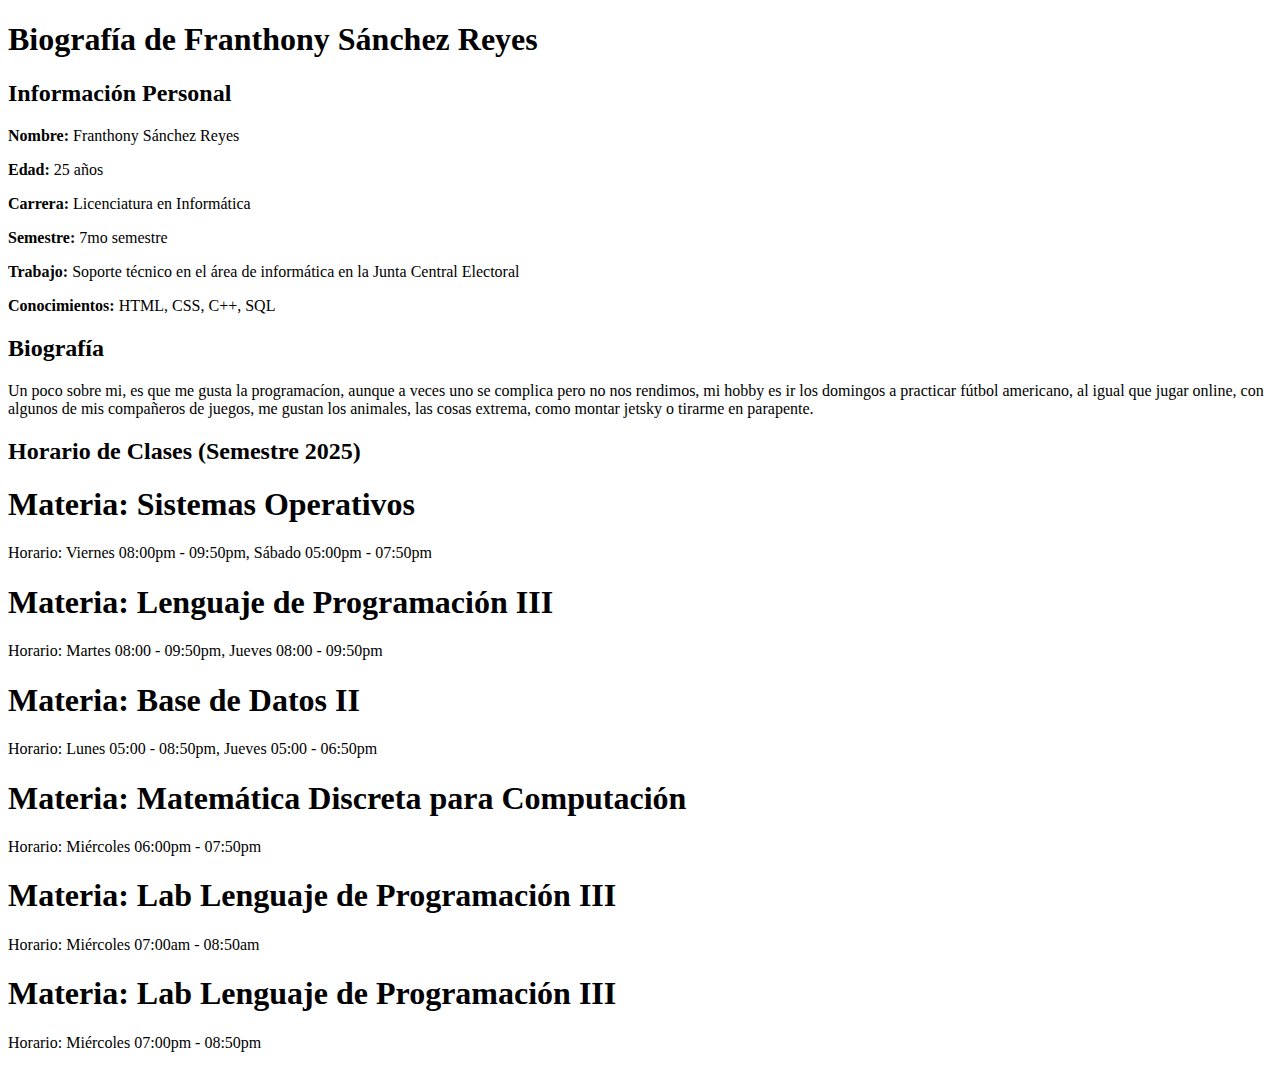
==== index.html @ 140d07ef "Add files via upload" ====
﻿<!DOCTYPE html>
<html lang="es">
<head>
    <meta charset="UTF-8">
    <meta name="viewport" content="width=device-width, initial-scale=1.0">
    <title>Biografía</title>
</head>
<body>
    <header>
        <h1>Biografía de Franthony Sánchez Reyes</h1>
    </header>

    <section>
        <h2>Información Personal</h2>
        <p><strong>Nombre:</strong> Franthony Sánchez Reyes</p>
        <p><strong>Edad:</strong> 25 años</p>
        <p><strong>Carrera:</strong> Licenciatura en Informática</p>
        <p><strong>Semestre:</strong> 7mo semestre</p>
        <p><strong>Trabajo:</strong> Soporte técnico en el área de informática en la Junta Central Electoral</p>
        <p><strong>Conocimientos:</strong> HTML, CSS, C++, SQL</p>

        <h2>Biografía</h2>
        <p>
            Un poco sobre mi, es que me gusta la programacíon, aunque a veces uno se complica pero no nos rendimos, mi hobby es ir los domingos a practicar fútbol americano, al igual que jugar online,
            con algunos de mis compañeros de juegos, me gustan los animales, las cosas extrema, como montar jetsky o tirarme en parapente.
        </p>
    </section>

    <section>
        <h2>Horario de Clases (Semestre 2025)</h2>
        <h1>Materia: Sistemas Operativos</h1>
        <p>Horario: Viernes 08:00pm - 09:50pm, Sábado 05:00pm - 07:50pm</p>
        <h1>Materia: Lenguaje de Programación III</h1>
        <p>Horario: Martes 08:00 - 09:50pm, Jueves 08:00 - 09:50pm</p>
        <h1>Materia: Base de Datos II</h1>
        <p>Horario: Lunes 05:00 - 08:50pm, Jueves 05:00 - 06:50pm</p>
        <h1>Materia: Matemática Discreta para Computación</h1>
        <p>Horario: Miércoles 06:00pm - 07:50pm</p>
        <h1>Materia: Lab Lenguaje de Programación III</h1>
        <p>Horario: Miércoles 07:00am - 08:50am</p>
        <h1>Materia: Lab Lenguaje de Programación III</h1>
        <p>Horario: Miércoles 07:00pm - 08:50pm</p>
    </section>
</body>
</html>
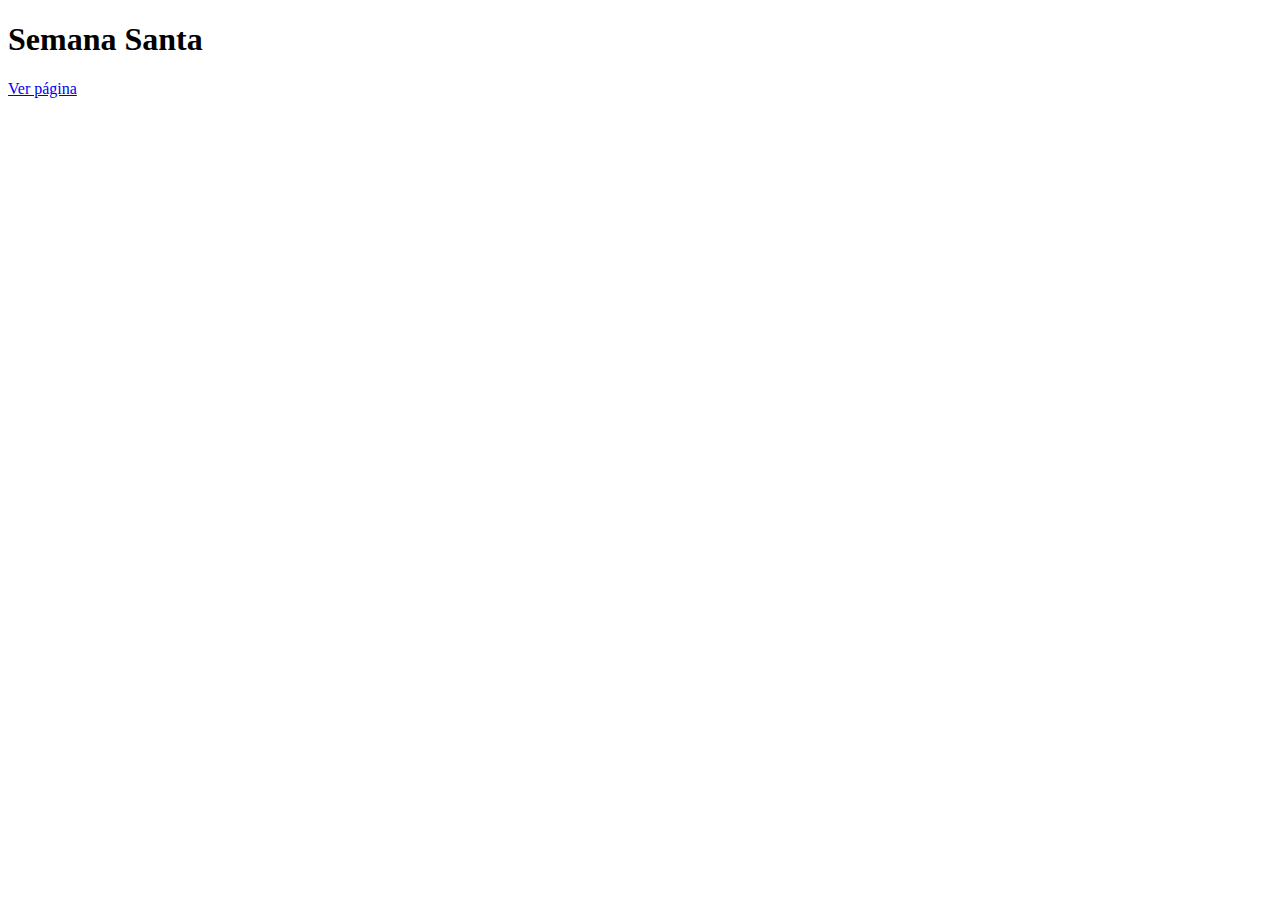
==== commit 77e936fe: "Agregando comida.html y carpeta de imágenes" ====
--- a/index.html
+++ b/index.html
@@ -7,39 +7,11 @@
 </head>
 <body>
     <header>
-        <h1>Biografía de Franthony Sánchez Reyes</h1>
+        <h1>Semana Santa</h1>
     </header>
 
-    <section>
-        <h2>Información Personal</h2>
-        <p><strong>Nombre:</strong> Franthony Sánchez Reyes</p>
-        <p><strong>Edad:</strong> 25 años</p>
-        <p><strong>Carrera:</strong> Licenciatura en Informática</p>
-        <p><strong>Semestre:</strong> 7mo semestre</p>
-        <p><strong>Trabajo:</strong> Soporte técnico en el área de informática en la Junta Central Electoral</p>
-        <p><strong>Conocimientos:</strong> HTML, CSS, C++, SQL</p>
-
-        <h2>Biografía</h2>
-        <p>
-            Un poco sobre mi, es que me gusta la programacíon, aunque a veces uno se complica pero no nos rendimos, mi hobby es ir los domingos a practicar fútbol americano, al igual que jugar online,
-            con algunos de mis compañeros de juegos, me gustan los animales, las cosas extrema, como montar jetsky o tirarme en parapente.
-        </p>
-    </section>
-
-    <section>
-        <h2>Horario de Clases (Semestre 2025)</h2>
-        <h1>Materia: Sistemas Operativos</h1>
-        <p>Horario: Viernes 08:00pm - 09:50pm, Sábado 05:00pm - 07:50pm</p>
-        <h1>Materia: Lenguaje de Programación III</h1>
-        <p>Horario: Martes 08:00 - 09:50pm, Jueves 08:00 - 09:50pm</p>
-        <h1>Materia: Base de Datos II</h1>
-        <p>Horario: Lunes 05:00 - 08:50pm, Jueves 05:00 - 06:50pm</p>
-        <h1>Materia: Matemática Discreta para Computación</h1>
-        <p>Horario: Miércoles 06:00pm - 07:50pm</p>
-        <h1>Materia: Lab Lenguaje de Programación III</h1>
-        <p>Horario: Miércoles 07:00am - 08:50am</p>
-        <h1>Materia: Lab Lenguaje de Programación III</h1>
-        <p>Horario: Miércoles 07:00pm - 08:50pm</p>
-    </section>
+    <div class="link-container">
+        <a href="img/comida.html">Ver página </a>
+    </div>
 </body>
 </html>
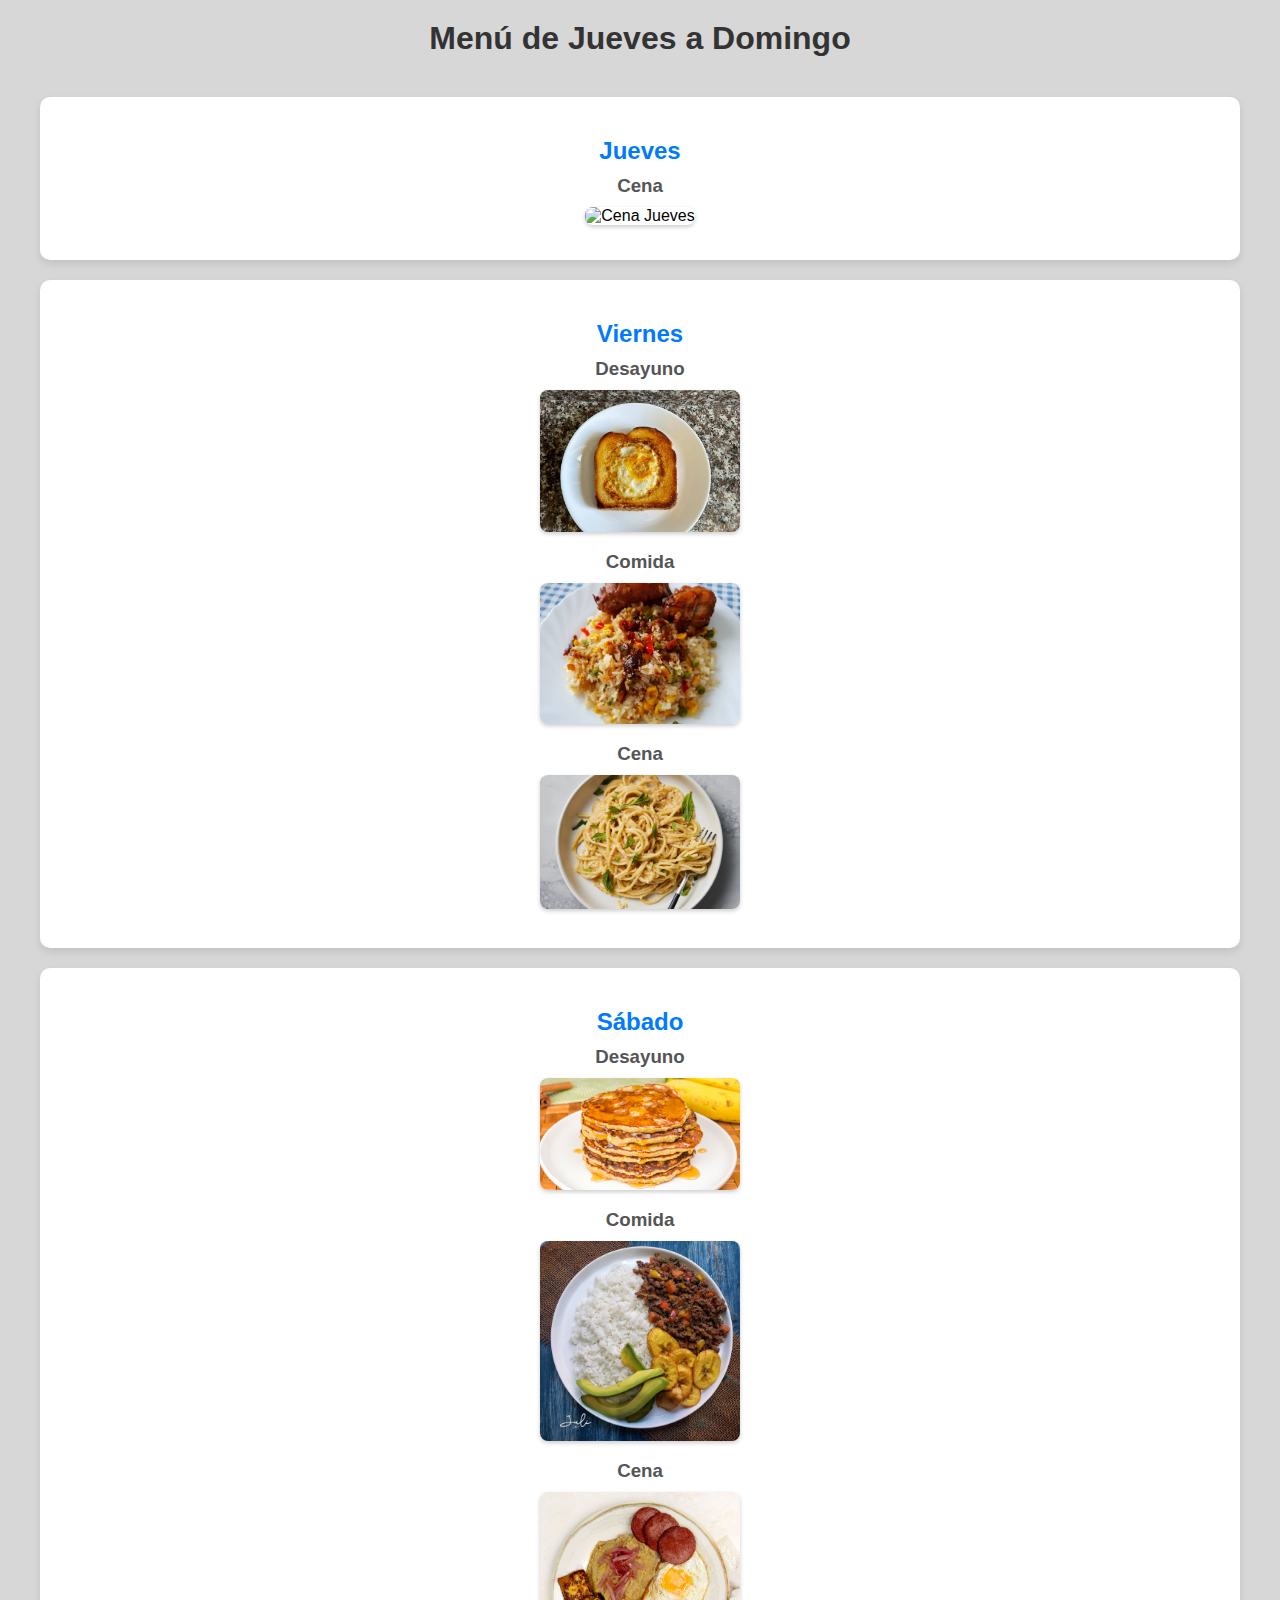
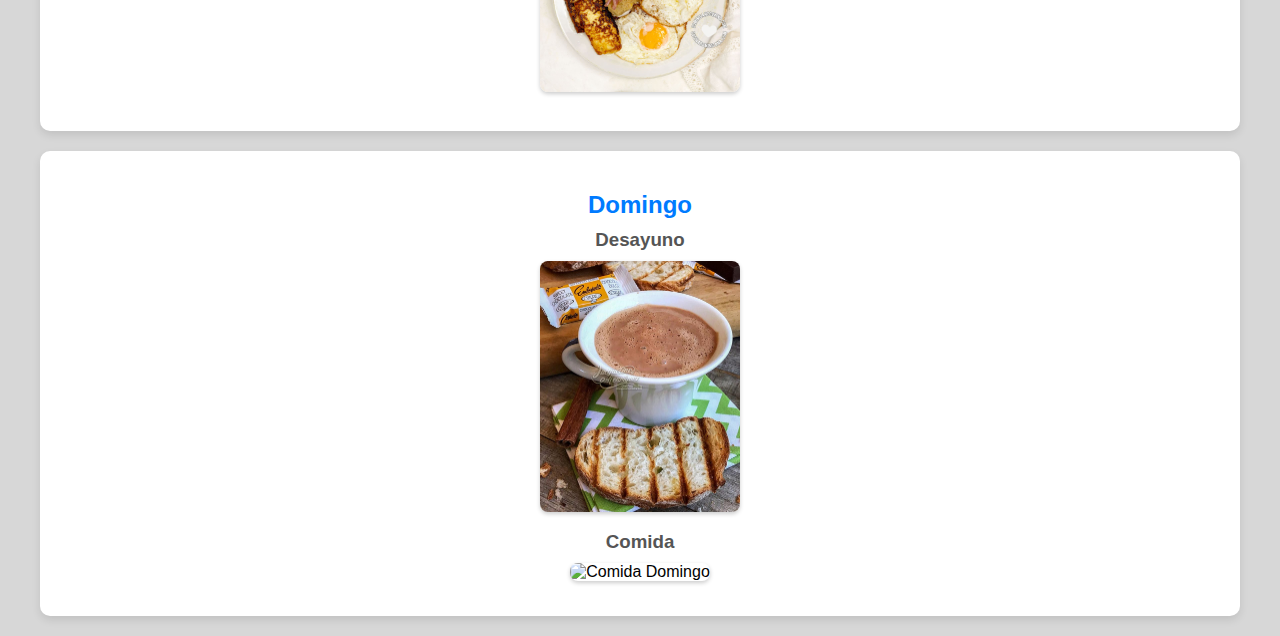
==== commit 587707ed: "index.html redirige automáticamente a comida.html" ====
--- a/index.html
+++ b/index.html
@@ -1,17 +1,64 @@
-﻿<!DOCTYPE html>
+<!DOCTYPE html>
 <html lang="es">
 <head>
     <meta charset="UTF-8">
     <meta name="viewport" content="width=device-width, initial-scale=1.0">
-    <title>Biografía</title>
+    <title>Menú de la Semana</title>
+    <link rel="stylesheet" href="styles.css">
 </head>
 <body>
-    <header>
-        <h1>Semana Santa</h1>
-    </header>
-
-    <div class="link-container">
-        <a href="img/comida.html">Ver página </a>
+    <h1>Menú de Jueves a Domingo</h1>
+    <div class="menu-grid">
+        <div class="menu-day">
+            <h2>Jueves</h2>
+            
+            <div class="meal">
+                <h3>Cena</h3>
+                <img src="img/jueves_cena.jpg" alt="Cena Jueves">
+            </div>
+        </div>
+        <div class="menu-day">
+            <h2>Viernes</h2>
+            <div class="meal">
+                <h3>Desayuno</h3>
+                <img src="img/Pan.jpg" alt="Desayuno Viernes">
+            </div>
+            <div class="meal">
+                <h3>Comida</h3>
+                <img src="img/Arroz-maiz.jpg" alt="Comida Viernes">
+            </div>
+            <div class="meal">
+                <h3>Cena</h3>
+                <img src="img/Pasta.jpg" alt="Cena Viernes">
+            </div>
+        </div>
+        <div class="menu-day">
+            <h2>Sábado</h2>
+            <div class="meal">
+                <h3>Desayuno</h3>
+                <img src="img/panqueta.jpg" alt="Desayuno Sábado">
+            </div>
+            <div class="meal">
+                <h3>Comida</h3>
+                <img src="img/Arroz-blanco.jpg" alt="Comida Sábado">
+            </div>
+            <div class="meal">
+                <h3>Cena</h3>
+                <img src="img/Mangu.jpg" alt="Cena Sábado">
+            </div>
+        </div>
+        <div class="menu-day">
+            <h2>Domingo</h2>
+            <div class="meal">
+                <h3>Desayuno</h3>
+                <img src="img/Pan-Chocolate.jpg" alt="Desayuno Domingo">
+            </div>
+            <div class="meal">
+                <h3>Comida</h3>
+                <img src="img/domingo_comida.jpg" alt="Comida Domingo">
+            </div>
+           
+        </div>
     </div>
 </body>
 </html>
--- a/styles.css
+++ b/styles.css
@@ -0,0 +1,62 @@
+body {
+    font-family: Arial, sans-serif;
+    text-align: center;
+    background-color: #a1a1a16c;
+    margin: 0;
+    padding: 0;
+}
+
+h1 {
+    color: #333;
+    margin: 20px 0;
+}
+
+.menu-grid {
+    display: grid;
+    grid-template-columns: 1fr;
+    gap: 20px;
+    padding: 20px;
+    max-width: 1200px;
+    margin: auto;
+}
+
+.menu-day {
+    background: white;
+    padding: 20px;
+    border-radius: 10px;
+    box-shadow: 0 4px 8px rgba(0, 0, 0, 0.1);
+}
+
+h2 {
+    color: #007bff;
+    margin-bottom: 10px;
+}
+
+.meal {
+    margin-bottom: 15px;
+}
+
+h3 {
+    margin: 10px 0;
+    color: #555;
+}
+
+.images {
+    display: grid;
+    grid-template-columns: repeat(3, 1fr);
+    gap: 10px;
+    justify-items: center;
+}
+
+img {
+    width: 100%;
+    max-width: 200px;
+    height: auto;
+    border-radius: 8px;
+    box-shadow: 0 2px 4px rgba(0, 0, 0, 0.2);
+    transition: transform 0.3s;
+}
+
+img:hover {
+    transform: scale(1.05);
+}
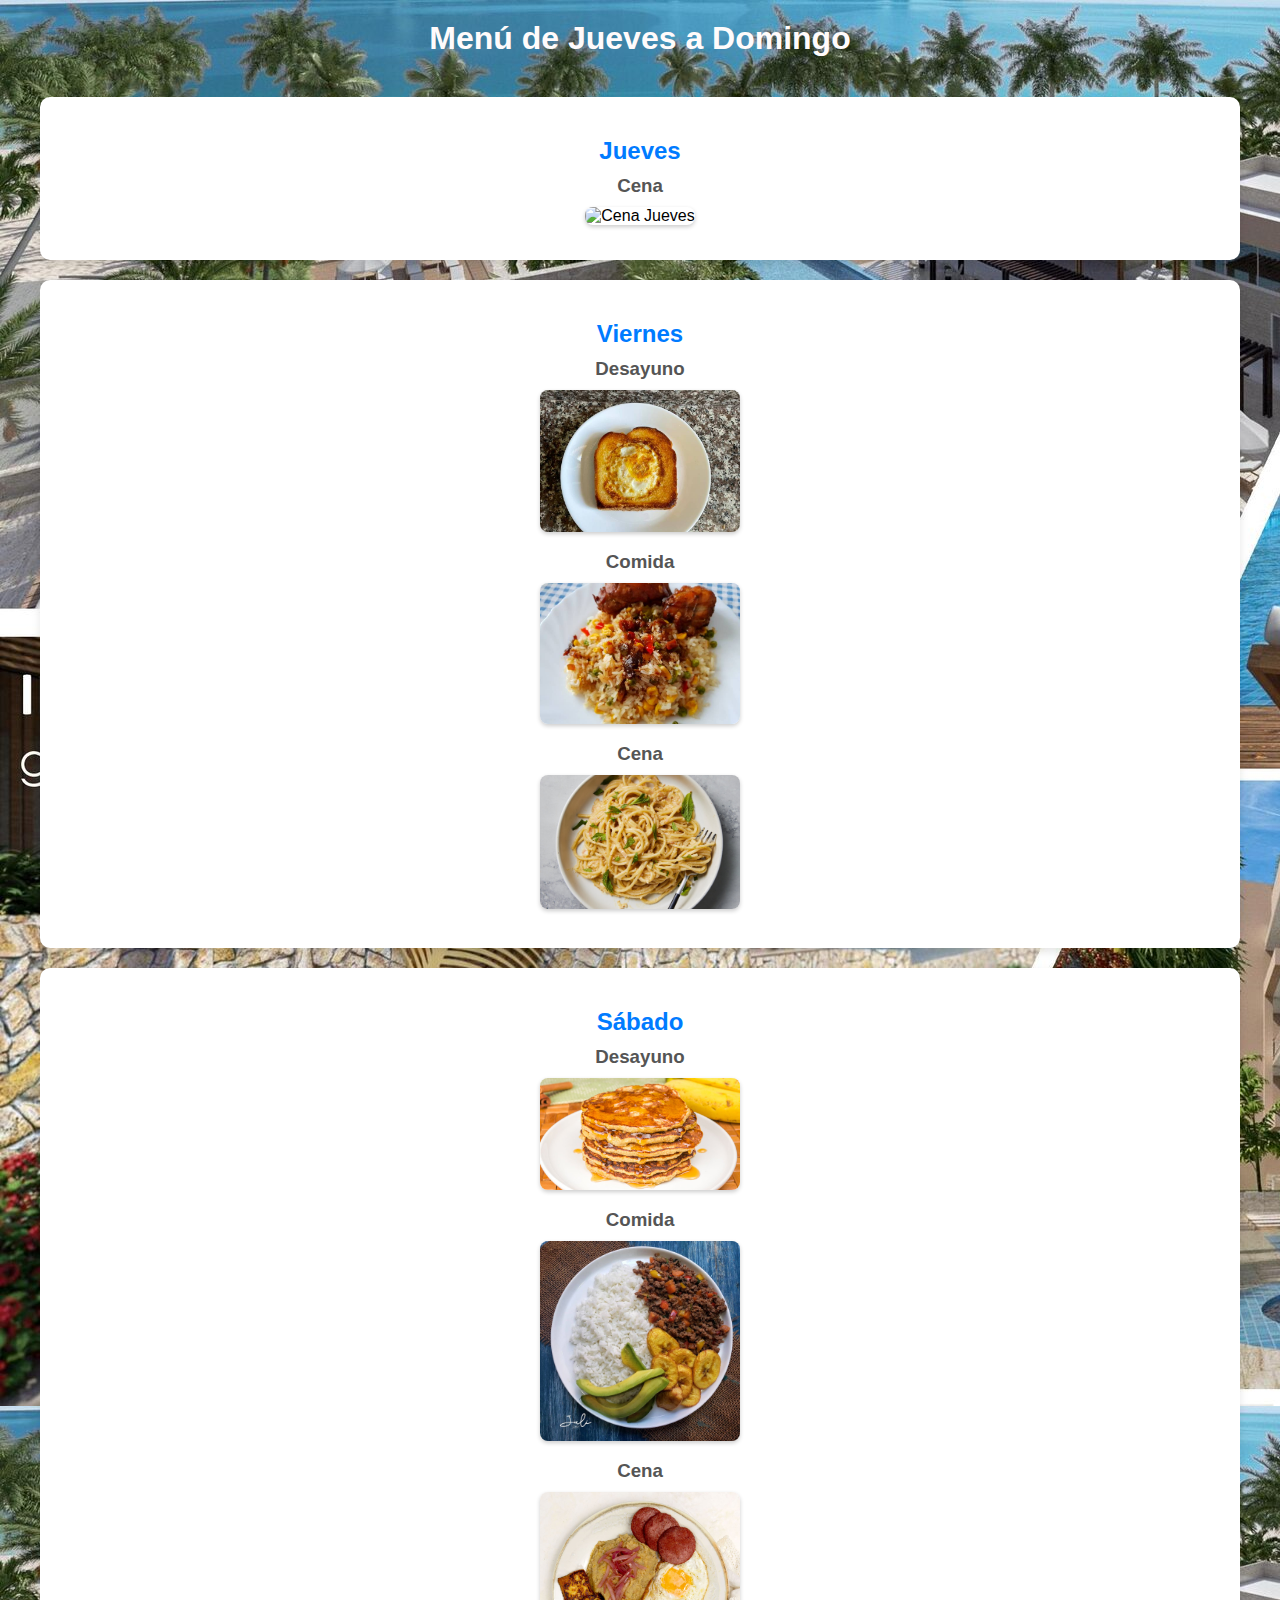
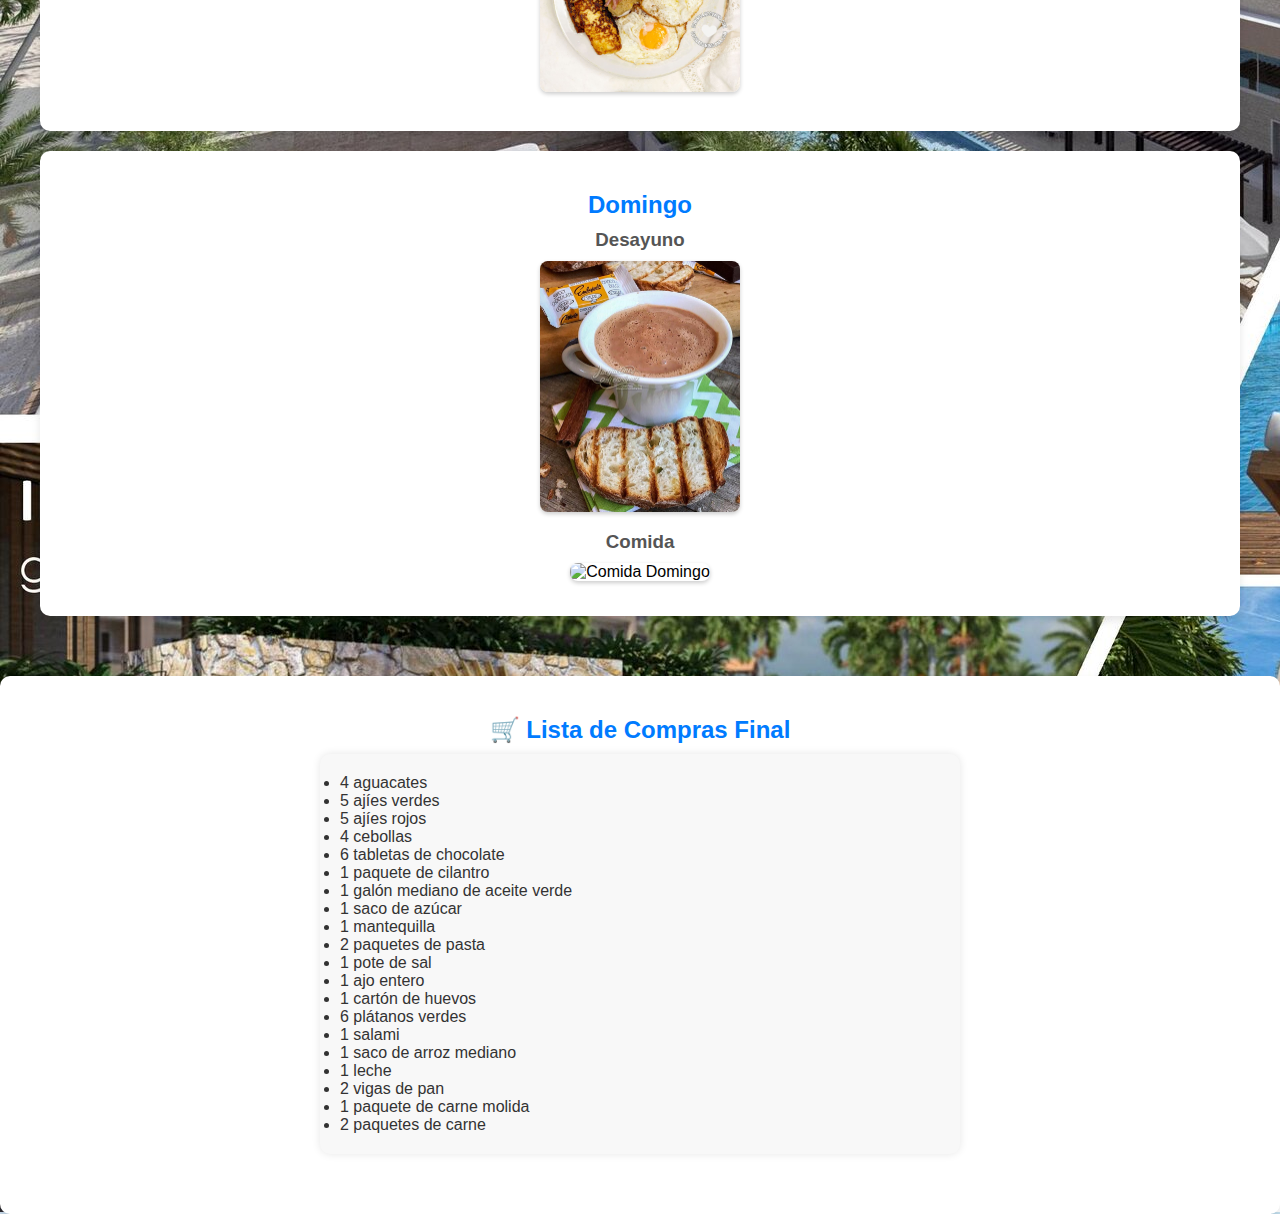
==== commit 30ed01e0: "Actualizado index y styles: agregado lista de compras, fondo y mejoras visuales" ====
--- a/index.html
+++ b/index.html
@@ -9,56 +9,221 @@
 <body>
     <h1>Menú de Jueves a Domingo</h1>
     <div class="menu-grid">
+        
+        <!-- JUEVES -->
         <div class="menu-day">
             <h2>Jueves</h2>
-            
             <div class="meal">
                 <h3>Cena</h3>
-                <img src="img/jueves_cena.jpg" alt="Cena Jueves">
-            </div>
-        </div>
+                <img src="img/jueves_cena.jpg" alt="Cena Jueves" onclick="toggleIngredients(this)">
+                <div class="ingredients">
+                    <strong>Ingredientes:</strong>
+                    <ul>
+                        <li>1 taza de arroz</li>
+                        <li>1 pechuga de pollo</li>
+                        <li>1/2 cebolla</li>
+                        <li>Sal y especias al gusto</li>
+                    </ul>
+                </div>
+            </div>
+        </div>
+
+        <!-- VIERNES -->
         <div class="menu-day">
             <h2>Viernes</h2>
             <div class="meal">
                 <h3>Desayuno</h3>
-                <img src="img/Pan.jpg" alt="Desayuno Viernes">
-            </div>
+                <img src="img/Pan.jpg" alt="Desayuno Viernes" onclick="toggleIngredients(this)">
+                <div class="ingredients">
+                    <strong>Ingredientes:</strong>
+                    <ul>
+                        <li>2 vigas de pan</li>
+                        <li> calton de huevo</li>
+                        <li>ajices</li>
+                    </ul>
+                </div>
+            </div>
+
             <div class="meal">
                 <h3>Comida</h3>
-                <img src="img/Arroz-maiz.jpg" alt="Comida Viernes">
-            </div>
+                <img src="img/Arroz-maiz.jpg" alt="Comida Viernes" onclick="toggleIngredients(this)">
+                <div class="ingredients">
+                    <strong>Ingredientes:</strong>
+                    <ul>
+                        <li>3 tazas de arroz</li>
+                        <li>6 tazas de agua</li>
+                        <li>3 cucharadas de aceite</li>
+                        <li>1½ cucharaditas de sal</li>
+                        <li>1 lata de maíz dulce (300–400 g)</li>
+                        <li>2 dientes de ajo (opcional)</li>
+                        <li>Cilantro</li>
+                        <li>Aguacate</li>
+                        <li>1.2 kg de pollo en trozos</li>
+                        <li>1 cebolla mediana picada</li>
+                        <li>1 ají verde picado</li>
+                        <li>3 dientes de ajo machacados</li>
+                        <li>2 cucharadas de pasta de tomate</li>
+                        <li>1 cucharadita de orégano</li>
+                        <li>1½ cucharadita de sazón o 1 cubito (opcional)</li>
+                        <li>1 cucharadita de vinagre o limón</li>
+                        <li>Sal y pimienta al gusto</li>
+                        <li>2 cucharadas de aceite</li>
+                        <li>½ taza de agua</li>
+                        <li>1 Aguacate</li>
+                    </ul>
+                </div>
+            </div>
+
             <div class="meal">
                 <h3>Cena</h3>
-                <img src="img/Pasta.jpg" alt="Cena Viernes">
-            </div>
-        </div>
+                <img src="img/Pasta.jpg" alt="Cena Viernes" onclick="toggleIngredients(this)">
+                <div class="ingredients">
+                    <strong>Ingredientes:</strong>
+                    <ul>
+                        <li>500 g de espaguetis</li>
+                        <li>Agua suficiente para hervir</li>
+                        <li>Sal al gusto</li>
+                        <li>2 cucharadas de mantequilla</li>
+                        <li>2 cucharadas de aceite de oliva (opcional)</li>
+                        <li>2 dientes de ajo (opcional)</li>
+                        <li>1½ tazas de crema de leche</li>
+                        <li>¾ taza de queso parmesano rallado</li>
+                        <li>Pimienta al gusto</li>
+                        <li>Perejil picado (opcional)</li>
+                    </ul>
+                </div>
+            </div>
+        </div>
+
+        <!-- SÁBADO -->
         <div class="menu-day">
             <h2>Sábado</h2>
             <div class="meal">
                 <h3>Desayuno</h3>
-                <img src="img/panqueta.jpg" alt="Desayuno Sábado">
-            </div>
+                <img src="img/panqueta.jpg" alt="Desayuno Sábado" onclick="toggleIngredients(this)">
+                <div class="ingredients">
+                    <strong>Ingredientes:</strong>
+                    <ul>
+                        <li>2 tazas de harina de trigo</li>
+                        <li>2 cucharadas de azúcar</li>
+                        <li>1 cucharada de polvo de hornear</li>
+                        <li>½ cucharadita de sal</li>
+                        <li>2 huevos</li>
+                        <li>1¾ tazas de leche</li>
+                        <li>2 cucharadas de mantequilla derretida</li>
+                        <li>1 cucharadita de esencia de vainilla (opcional)</li>
+                        <li>sirope </li>
+                    </ul>
+                </div>
+            </div>
+
             <div class="meal">
                 <h3>Comida</h3>
-                <img src="img/Arroz-blanco.jpg" alt="Comida Sábado">
-            </div>
+                <img src="img/Arroz-blanco.jpg" alt="Comida Sábado" onclick="toggleIngredients(this)">
+                <div class="ingredients">
+                    <strong>Ingredientes:</strong>
+                    <ul>
+                        <li>3 tazas de arroz</li>
+                        <li>6 tazas de agua</li>
+                        <li>3 cucharadas de aceite</li>
+                        <li>1½ cucharaditas de sal</li>
+                        <li>800 g de carne molida de res</li>
+                        <li>1 cebolla mediana picada</li>
+                        <li>1 ají verde picado</li>
+                        <li>3 dientes de ajo machacados</li>
+                        <li>2 cucharadas de pasta de tomate</li>
+                        <li>1 cucharadita de orégano</li>
+                        <li>Sal y pimienta al gusto</li>
+                        <li>2 cucharadas de aceite</li>
+                        <li>Sanahoria</li>
+                        <li>1 aguacates</li>
+                    </ul>
+                </div>
+            </div>
+
             <div class="meal">
                 <h3>Cena</h3>
-                <img src="img/Mangu.jpg" alt="Cena Sábado">
-            </div>
-        </div>
+                <img src="img/Mangu.jpg" alt="Cena Sábado" onclick="toggleIngredients(this)">
+                <div class="ingredients">
+                    <strong>Ingredientes:</strong>
+                    <ul>
+                        <li>6 plátanos verdes grandes</li>
+                        <li>Agua suficiente para hervir</li>
+                        <li>4 cucharadas de mantequilla o aceite</li>
+                        <li>Sal al gusto</li>
+                        <li>1 Cebolla</li>
+                        <li>2 cucharadas de vinagre blanco o limón</li>
+                        <li>2 cucharadas de aceite</li>
+                        <li>1 pizca de sal</li>
+                        <li>Salami</li>
+                        <li>Huevo</li>
+                    </ul>
+                </div>
+            </div>
+        </div>
+
+        <!-- DOMINGO -->
         <div class="menu-day">
             <h2>Domingo</h2>
             <div class="meal">
                 <h3>Desayuno</h3>
-                <img src="img/Pan-Chocolate.jpg" alt="Desayuno Domingo">
-            </div>
+                <img src="img/Pan-Chocolate.jpg" alt="Desayuno Domingo" onclick="toggleIngredients(this)">
+                <div class="ingredients">
+                    <strong>Ingredientes:</strong>
+                    <ul>
+                        <li>Pan </li>
+                        <li>Chocolate derretido</li>
+                    </ul>
+                </div>
+            </div>
+
             <div class="meal">
                 <h3>Comida</h3>
-                <img src="img/domingo_comida.jpg" alt="Comida Domingo">
-            </div>
-           
+                <img src="img/domingo_comida.jpg" alt="Comida Domingo" onclick="toggleIngredients(this)">
+                <div class="ingredients">
+                    <strong>Ingredientes:</strong>
+                    <ul>
+                        <li>Carne guisada</li>
+                        <li>Arroz con habichuelas</li>
+                        <li>Ensalada</li>
+                    </ul>
+                </div>
+            </div>
         </div>
     </div>
+
+    <div class="menu-day" style="margin-top: 40px;">
+        <h2>🛒 Lista de Compras Final</h2>
+        <ul class="shopping-list">
+            <li>4 aguacates</li>
+            <li>5 ajíes verdes</li>
+            <li>5 ajíes rojos</li>
+            <li>4 cebollas</li>
+            <li>6 tabletas de chocolate</li>
+            <li>1 paquete de cilantro</li>
+            <li>1 galón mediano de aceite verde</li>
+            <li>1 saco de azúcar</li>
+            <li>1 mantequilla</li>
+            <li>2 paquetes de pasta</li>
+            <li>1 pote de sal</li>
+            <li>1 ajo entero</li>
+            <li>1 cartón de huevos</li>
+            <li>6 plátanos verdes</li>
+            <li>1 salami</li>
+            <li>1 saco de arroz mediano</li>
+            <li>1 leche</li>
+            <li>2 vigas de pan</li>
+            <li>1 paquete de carne molida</li>
+            <li>2 paquetes de carne</li>
+        </ul>
+    </div>
+    
+
+    <script>
+        function toggleIngredients(img) {
+            const ingredientsDiv = img.nextElementSibling;
+            ingredientsDiv.style.display = ingredientsDiv.style.display === 'block' ? 'none' : 'block';
+        }
+    </script>
 </body>
 </html>
--- a/styles.css
+++ b/styles.css
@@ -1,13 +1,14 @@
 body {
     font-family: Arial, sans-serif;
     text-align: center;
+    background-image: url('img/fondo.jpg');
     background-color: #a1a1a16c;
     margin: 0;
     padding: 0;
 }
 
 h1 {
-    color: #333;
+    color: #fffbfb;
     margin: 20px 0;
 }
 
@@ -55,8 +56,51 @@
     border-radius: 8px;
     box-shadow: 0 2px 4px rgba(0, 0, 0, 0.2);
     transition: transform 0.3s;
+    cursor: pointer;
 }
 
 img:hover {
     transform: scale(1.05);
 }
+
+/* NUEVO: Estilo para los ingredientes */
+.ingredients {
+    display: none;
+    background-color: #f9f9f9;
+    padding: 15px;
+    margin-top: 10px;
+    border-left: 4px solid #007bff;
+    border-radius: 8px;
+    text-align: left;
+    animation: fadeIn 0.3s ease-in-out;
+}
+
+.ingredients ul {
+    padding-left: 20px;
+    margin: 0;
+}
+
+.ingredients li {
+    margin-bottom: 5px;
+}
+
+.shopping-list {
+    text-align: left;
+    padding: 20px;
+    list-style-type: disc;
+    max-width: 600px;
+    margin: 0 auto 40px;
+    font-size: 1rem;
+    background-color: #f8f8f8;
+    border-radius: 10px;
+    box-shadow: 0 0 8px rgba(0, 0, 0, 0.1);
+    color: #333;
+}
+
+
+
+/* Animación para mostrar los ingredientes */
+@keyframes fadeIn {
+    from { opacity: 0; transform: translateY(-5px); }
+    to { opacity: 1; transform: translateY(0); }
+}
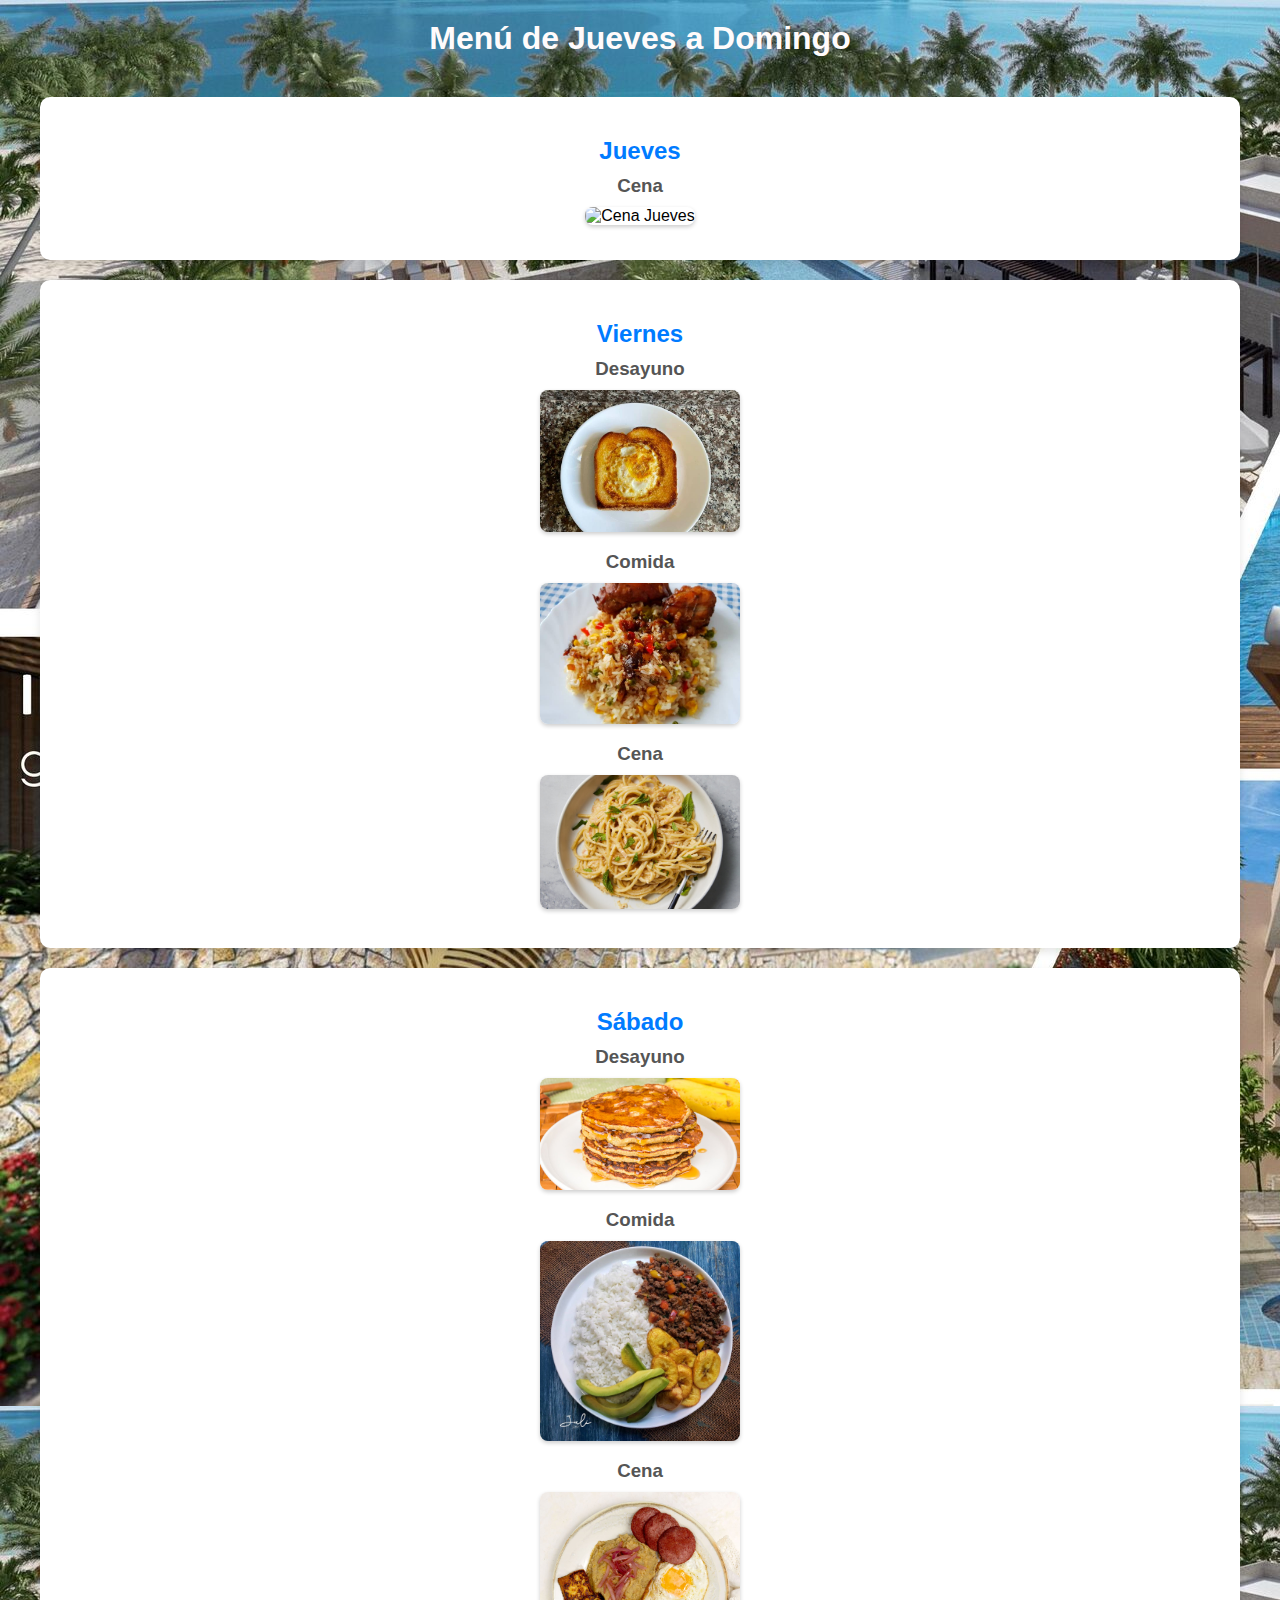
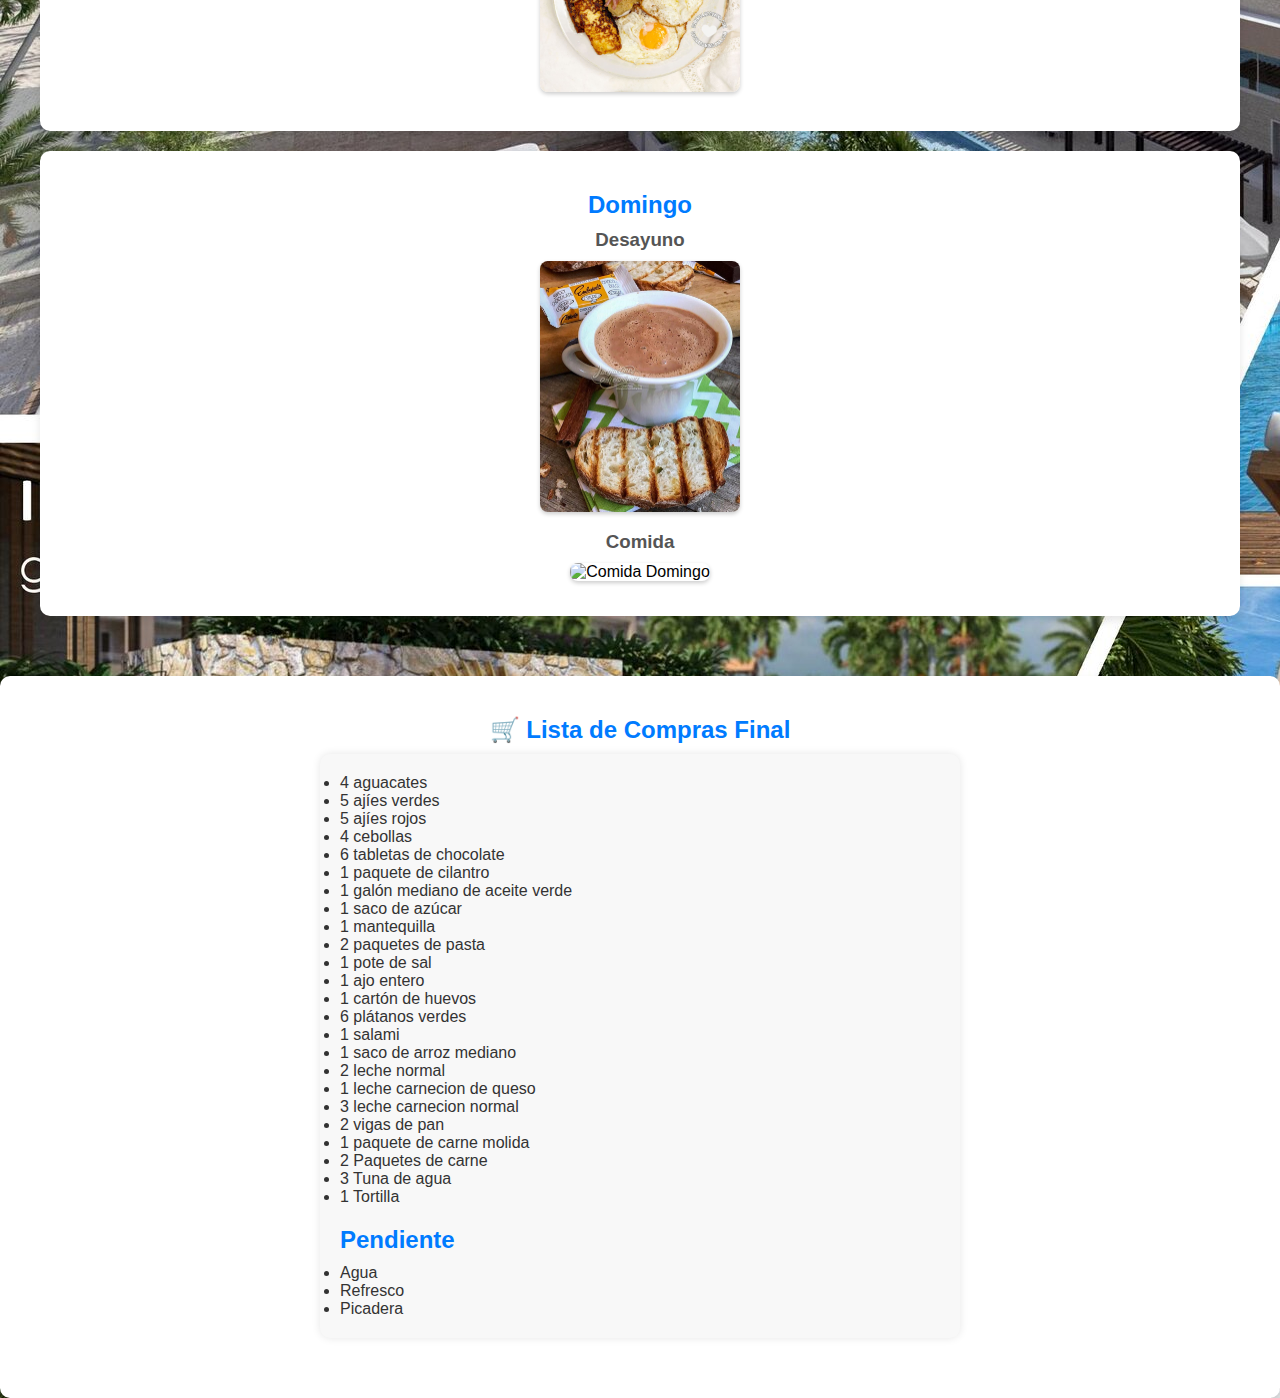
==== commit 237de0b4: "Subida del archivo index.html" ====
--- a/index.html
+++ b/index.html
@@ -211,10 +211,18 @@
             <li>6 plátanos verdes</li>
             <li>1 salami</li>
             <li>1 saco de arroz mediano</li>
-            <li>1 leche</li>
+            <li>2 leche normal</li>
+            <li>1 leche carnecion de queso</li>
+            <li>3 leche carnecion normal</li>
             <li>2 vigas de pan</li>
             <li>1 paquete de carne molida</li>
-            <li>2 paquetes de carne</li>
+            <li>2 Paquetes de carne</li>
+            <li>3 Tuna de agua</li>
+            <li>1 Tortilla</li>
+            <h2>Pendiente</h2>
+            <li>Agua</li>
+            <li>Refresco</li>
+            <li>Picadera</li>
         </ul>
     </div>
     
